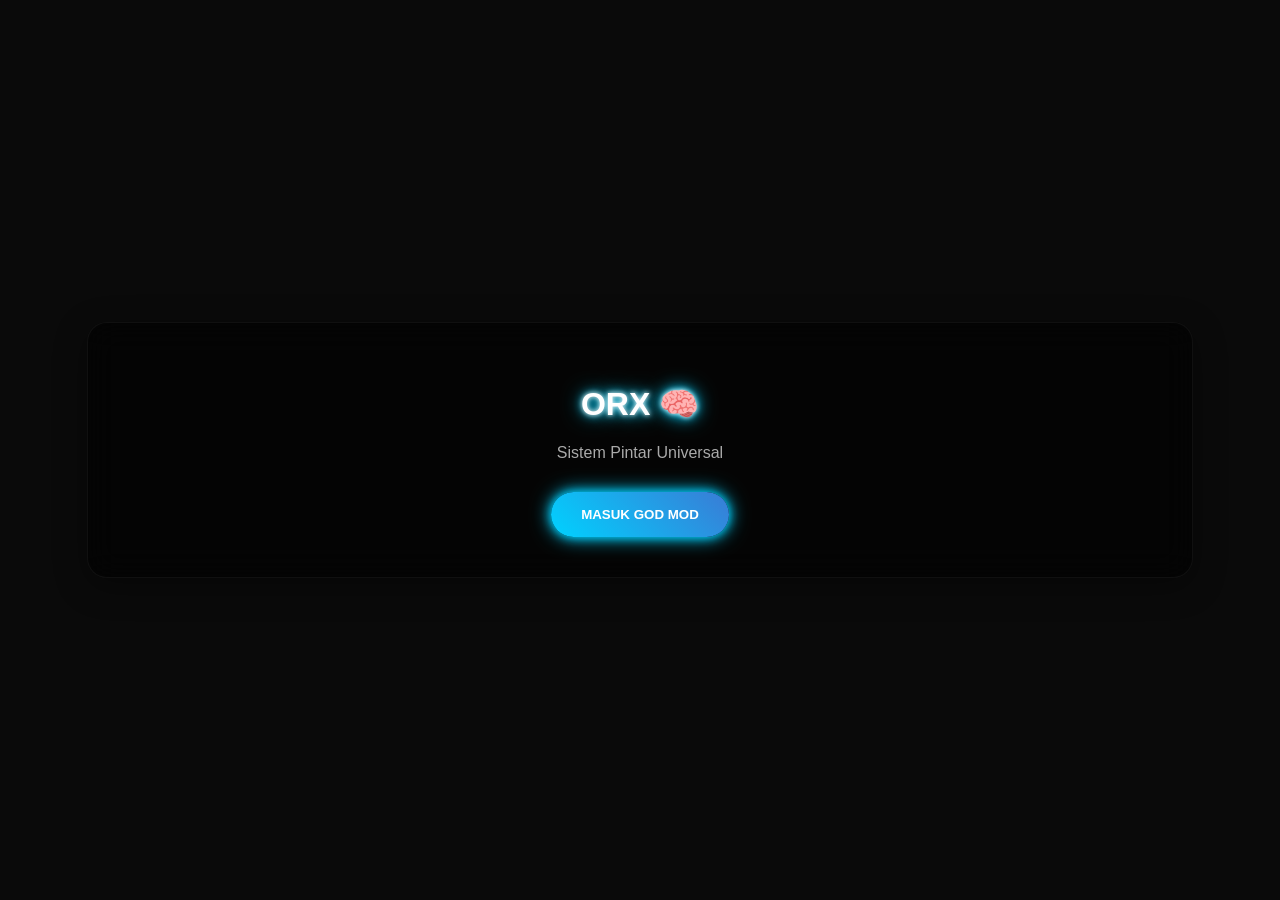
==== index.html @ 50ae7d08 "Create index.html" ====
<!DOCTYPE html>
<html lang="ms">
<head>
    <meta charset="UTF-8">
    <meta name="viewport" content="width=device-width, initial-scale=1.0">
    <title>ORX 🧠 GOD MOD</title>
    <link rel="stylesheet" href="assets/css/glassmorphism.css">
    <link rel="stylesheet" href="assets/css/neon-glow.css">
    <style>
        body {
            background: #0a0a0a; /* Gelap pekat untuk naikkan efek neon */
            font-family: 'Segoe UI', sans-serif;
            display: flex;
            justify-content: center;
            align-items: center;
            height: 100vh;
            margin: 0;
            overflow: hidden;
        }
    </style>
</head>
<body>

    <div class="orx-glass orx-dark-glass" style="padding: 40px; text-align: center; width: 80%;">
        <h1 class="neon-text">ORX 🧠</h1>
        <p style="color: #aaa;">Sistem Pintar Universal</p>
        
        <div style="margin-top: 30px;">
            <button class="btn-orx neon-blue" style="padding: 15px 30px; border-radius: 50px;">
                MASUK GOD MOD
            </button>
        </div>
    </div>

    <script src="assets/js/haptic-engine.js"></script>
</body>
</html>
---- assets/css/glassmorphism.css ----
/* Efek Kaca Lutsinar ORX */
.orx-glass {
    background: rgba(255, 255, 255, 0.05);
    backdrop-filter: blur(12px);
    -webkit-backdrop-filter: blur(12px);
    border: 1px solid rgba(255, 255, 255, 0.1);
    border-radius: 20px;
    box-shadow: 0 8px 32px 0 rgba(0, 0, 0, 0.37);
}

.orx-dark-glass {
    background: rgba(0, 0, 0, 0.6);
    backdrop-filter: blur(15px);
    border: 1px solid rgba(255, 255, 255, 0.05);
}
---- assets/css/neon-glow.css ----
/* Neon Glow untuk Button & Border */
.neon-blue {
    box-shadow: 0 0 10px #00d2ff, 0 0 20px #00d2ff;
    border: 2px solid #00d2ff;
}

.neon-text {
    color: #fff;
    text-shadow: 0 0 5px #fff, 0 0 10px #00d2ff, 0 0 20px #00d2ff;
}

.btn-orx {
    transition: all 0.3s ease;
    background: linear-gradient(45deg, #00d2ff, #3a7bd5);
    border: none;
    color: white;
    font-weight: bold;
    cursor: pointer;
}

.btn-orx:active {
    transform: scale(0.95);
    filter: brightness(1.2);
}
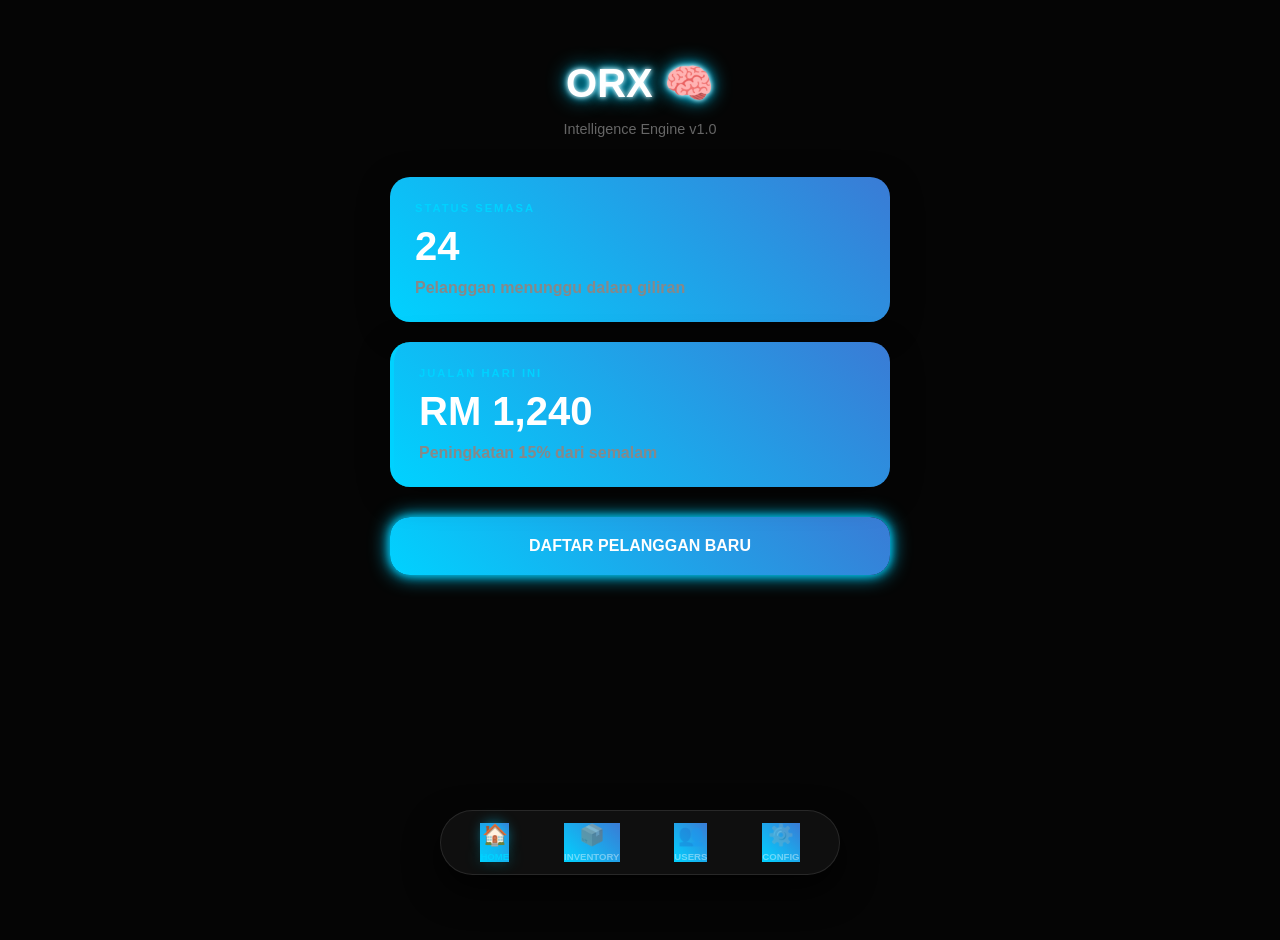
==== commit 32dd9e7a: "Update index.html" ====
--- a/index.html
+++ b/index.html
@@ -2,36 +2,151 @@
 <html lang="ms">
 <head>
     <meta charset="UTF-8">
-    <meta name="viewport" content="width=device-width, initial-scale=1.0">
+    <meta name="viewport" content="width=device-width, initial-scale=1.0, maximum-scale=1.0, user-scalable=no">
     <title>ORX 🧠 GOD MOD</title>
     <link rel="stylesheet" href="assets/css/glassmorphism.css">
     <link rel="stylesheet" href="assets/css/neon-glow.css">
     <style>
         body {
-            background: #0a0a0a; /* Gelap pekat untuk naikkan efek neon */
-            font-family: 'Segoe UI', sans-serif;
+            background: #050505; /* Lebih gelap untuk kontras neon */
+            font-family: 'Segoe UI', Roboto, Helvetica, Arial, sans-serif;
+            color: white;
+            margin: 0;
+            padding: 20px;
             display: flex;
-            justify-content: center;
+            flex-direction: column;
             align-items: center;
-            height: 100vh;
-            margin: 0;
+            min-height: 100vh;
+        }
+
+        /* Container Utama */
+        .orx-container {
+            width: 100%;
+            max-width: 500px;
+            margin-top: 40px;
+            padding-bottom: 100px; /* Ruang untuk navbar bawah */
+        }
+
+        /* ORX-Card Style */
+        .orx-card {
+            margin-bottom: 20px;
+            padding: 25px;
+            position: relative;
             overflow: hidden;
+            transition: transform 0.3s ease;
+        }
+
+        .orx-card:active {
+            transform: scale(0.98);
+        }
+
+        .card-label {
+            font-size: 0.7rem;
+            text-transform: uppercase;
+            letter-spacing: 2px;
+            color: #00d2ff;
+            margin-bottom: 10px;
+            display: block;
+        }
+
+        .card-value {
+            font-size: 2.5rem;
+            font-weight: bold;
+            margin: 10px 0;
+        }
+
+        /* Navbar Bawah Style */
+        .orx-nav-container {
+            position: fixed;
+            bottom: 25px;
+            left: 50%;
+            transform: translateX(-50%);
+            width: 90%;
+            max-width: 400px;
+            z-index: 1000;
+        }
+
+        .orx-navbar {
+            display: flex;
+            justify-content: space-around;
+            align-items: center;
+            padding: 12px;
+            background: rgba(20, 20, 20, 0.7);
+            backdrop-filter: blur(20px);
+            -webkit-backdrop-filter: blur(20px);
+            border: 1px solid rgba(255, 255, 255, 0.1);
+            border-radius: 35px;
+            box-shadow: 0 15px 35px rgba(0, 0, 0, 0.8);
+        }
+
+        .nav-item {
+            text-decoration: none;
+            font-size: 1.3rem;
+            display: flex;
+            flex-direction: column;
+            align-items: center;
+            color: rgba(255, 255, 255, 0.4);
+        }
+
+        .nav-item.active {
+            color: #00d2ff;
+            text-shadow: 0 0 15px #00d2ff;
+        }
+
+        .nav-label {
+            font-size: 0.6rem;
+            margin-top: 4px;
+            text-transform: uppercase;
         }
     </style>
 </head>
 <body>
 
-    <div class="orx-glass orx-dark-glass" style="padding: 40px; text-align: center; width: 80%;">
-        <h1 class="neon-text">ORX 🧠</h1>
-        <p style="color: #aaa;">Sistem Pintar Universal</p>
-        
-        <div style="margin-top: 30px;">
-            <button class="btn-orx neon-blue" style="padding: 15px 30px; border-radius: 50px;">
-                MASUK GOD MOD
-            </button>
+    <div class="orx-container">
+        <header style="text-align: center; margin-bottom: 40px;">
+            <h1 class="neon-text" style="font-size: 2.5rem; margin: 0;">ORX 🧠</h1>
+            <p style="color: #666; font-size: 0.9rem;">Intelligence Engine v1.0</p>
+        </header>
+
+        <div class="orx-card orx-glass btn-orx">
+            <span class="card-label">Status Semasa</span>
+            <div class="card-value">24</div>
+            <p style="color: #888; margin: 0;">Pelanggan menunggu dalam giliran</p>
         </div>
+
+        <div class="orx-card orx-glass btn-orx" style="border-left: 4px solid #00d2ff;">
+            <span class="card-label">Jualan Hari Ini</span>
+            <div class="card-value">RM 1,240</div>
+            <p style="color: #888; margin: 0;">Peningkatan 15% dari semalam</p>
+        </div>
+
+        <button class="btn-orx neon-blue" style="width: 100%; padding: 20px; border-radius: 20px; font-size: 1rem; margin-top: 10px;">
+            DAFTAR PELANGGAN BARU
+        </button>
+    </div>
+
+    <div class="orx-nav-container">
+        <nav class="orx-navbar">
+            <a href="#" class="nav-item active btn-orx">
+                <span>🏠</span>
+                <span class="nav-label">Home</span>
+            </a>
+            <a href="#" class="nav-item btn-orx">
+                <span>📦</span>
+                <span class="nav-label">Inventory</span>
+            </a>
+            <a href="#" class="nav-item btn-orx">
+                <span>👥</span>
+                <span class="nav-label">Users</span>
+            </a>
+            <a href="#" class="nav-item btn-orx">
+                <span>⚙️</span>
+                <span class="nav-label">Config</span>
+            </a>
+        </nav>
     </div>
 
     <script src="assets/js/haptic-engine.js"></script>
+    <script src="assets/js/particle-fx.js"></script>
 </body>
 </html>
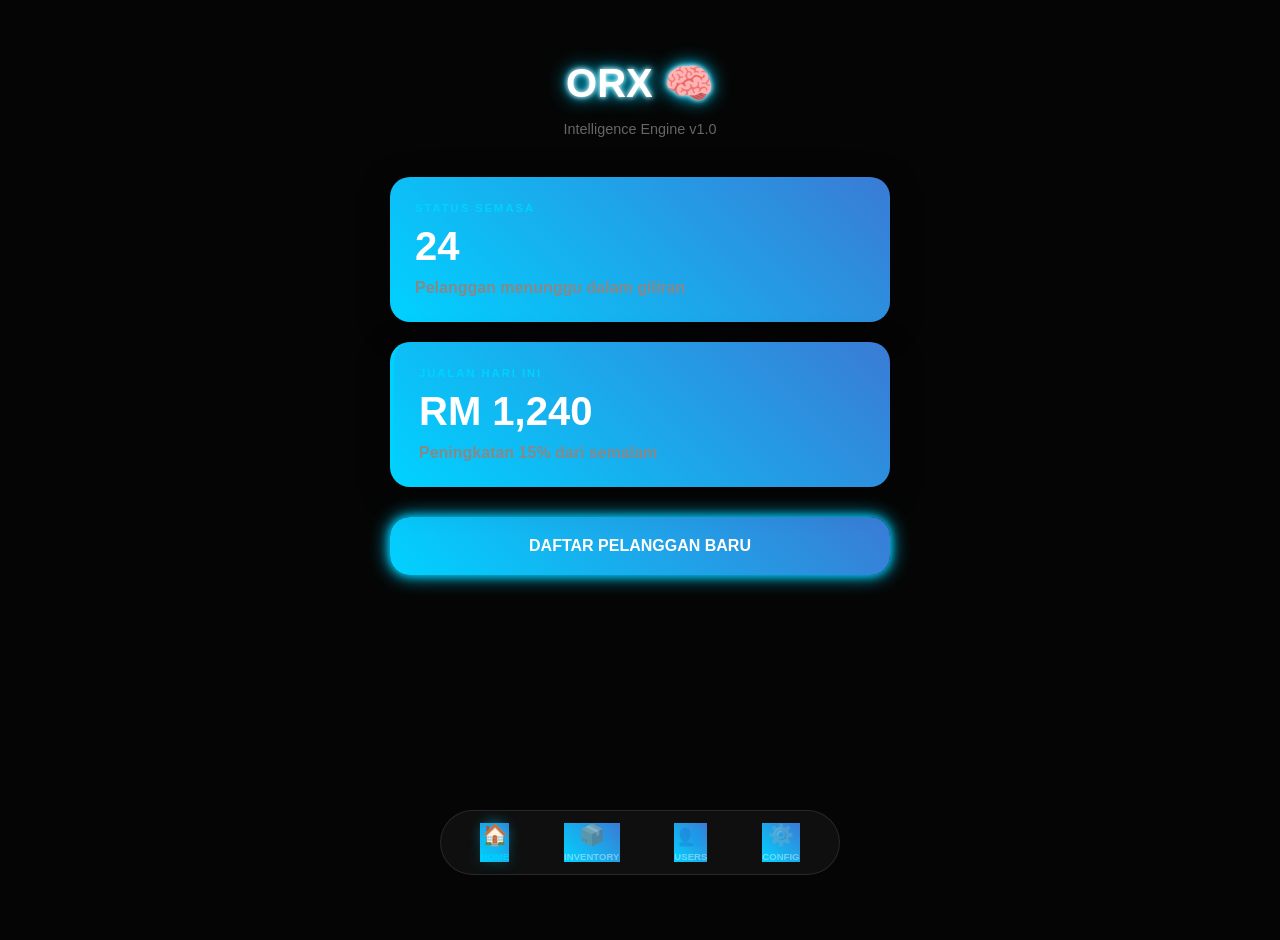
==== commit 4c06b8d0: "Update index.html" ====
--- a/index.html
+++ b/index.html
@@ -8,7 +8,7 @@
     <link rel="stylesheet" href="assets/css/neon-glow.css">
     <style>
         body {
-            background: #050505; /* Lebih gelap untuk kontras neon */
+            background: #050505; 
             font-family: 'Segoe UI', Roboto, Helvetica, Arial, sans-serif;
             color: white;
             margin: 0;
@@ -19,15 +19,14 @@
             min-height: 100vh;
         }
 
-        /* Container Utama */
         .orx-container {
             width: 100%;
             max-width: 500px;
             margin-top: 40px;
-            padding-bottom: 100px; /* Ruang untuk navbar bawah */
+            padding-bottom: 120px;
         }
 
-        /* ORX-Card Style */
+        /* Card & UI Components */
         .orx-card {
             margin-bottom: 20px;
             padding: 25px;
@@ -36,68 +35,39 @@
             transition: transform 0.3s ease;
         }
 
-        .orx-card:active {
-            transform: scale(0.98);
+        .card-label { font-size: 0.7rem; text-transform: uppercase; letter-spacing: 2px; color: #00d2ff; margin-bottom: 10px; display: block; }
+        .card-value { font-size: 2.5rem; font-weight: bold; margin: 10px 0; }
+
+        /* Modal Styles */
+        .orx-modal-overlay {
+            position: fixed; top: 0; left: 0; width: 100%; height: 100%;
+            background: rgba(0, 0, 0, 0.7); backdrop-filter: blur(5px);
+            z-index: 2000; display: none; opacity: 0; transition: opacity 0.3s ease;
         }
+        .orx-modal-sheet {
+            position: fixed; bottom: -100%; left: 0; width: 100%;
+            background: rgba(15, 15, 15, 0.95); backdrop-filter: blur(25px);
+            border-top: 2px solid rgba(0, 210, 255, 0.3);
+            border-radius: 30px 30px 0 0; padding: 30px 20px 50px 20px;
+            z-index: 2001; transition: bottom 0.5s cubic-bezier(0.175, 0.885, 0.32, 1.15);
+            box-sizing: border-box;
+        }
+        .orx-modal-active .orx-modal-overlay { display: block; opacity: 1; }
+        .orx-modal-active .orx-modal-sheet { bottom: 0; }
+        .modal-handle { width: 40px; height: 5px; background: rgba(255, 255, 255, 0.2); border-radius: 10px; margin: -15px auto 20px auto; }
 
-        .card-label {
-            font-size: 0.7rem;
-            text-transform: uppercase;
-            letter-spacing: 2px;
-            color: #00d2ff;
-            margin-bottom: 10px;
-            display: block;
-        }
+        /* Input Styles */
+        .orx-input-group { position: relative; margin-bottom: 25px; width: 100%; }
+        .orx-field { width: 100%; padding: 15px 0; font-size: 1rem; color: #fff; background: transparent; border: none; border-bottom: 2px solid rgba(255, 255, 255, 0.1); outline: none; }
+        .orx-label { position: absolute; top: 15px; left: 0; font-size: 1rem; color: rgba(255, 255, 255, 0.4); pointer-events: none; transition: all 0.3s ease; }
+        .orx-field:focus ~ .orx-label, .orx-field:valid ~ .orx-label { top: -15px; font-size: 0.7rem; color: #00d2ff; }
 
-        .card-value {
-            font-size: 2.5rem;
-            font-weight: bold;
-            margin: 10px 0;
-        }
-
-        /* Navbar Bawah Style */
-        .orx-nav-container {
-            position: fixed;
-            bottom: 25px;
-            left: 50%;
-            transform: translateX(-50%);
-            width: 90%;
-            max-width: 400px;
-            z-index: 1000;
-        }
-
-        .orx-navbar {
-            display: flex;
-            justify-content: space-around;
-            align-items: center;
-            padding: 12px;
-            background: rgba(20, 20, 20, 0.7);
-            backdrop-filter: blur(20px);
-            -webkit-backdrop-filter: blur(20px);
-            border: 1px solid rgba(255, 255, 255, 0.1);
-            border-radius: 35px;
-            box-shadow: 0 15px 35px rgba(0, 0, 0, 0.8);
-        }
-
-        .nav-item {
-            text-decoration: none;
-            font-size: 1.3rem;
-            display: flex;
-            flex-direction: column;
-            align-items: center;
-            color: rgba(255, 255, 255, 0.4);
-        }
-
-        .nav-item.active {
-            color: #00d2ff;
-            text-shadow: 0 0 15px #00d2ff;
-        }
-
-        .nav-label {
-            font-size: 0.6rem;
-            margin-top: 4px;
-            text-transform: uppercase;
-        }
+        /* Navbar */
+        .orx-nav-container { position: fixed; bottom: 25px; left: 50%; transform: translateX(-50%); width: 90%; max-width: 400px; z-index: 1000; }
+        .orx-navbar { display: flex; justify-content: space-around; padding: 12px; background: rgba(20, 20, 20, 0.7); backdrop-filter: blur(20px); border: 1px solid rgba(255, 255, 255, 0.1); border-radius: 35px; }
+        .nav-item { text-decoration: none; font-size: 1.3rem; display: flex; flex-direction: column; align-items: center; color: rgba(255, 255, 255, 0.4); }
+        .nav-item.active { color: #00d2ff; text-shadow: 0 0 15px #00d2ff; }
+        .nav-label { font-size: 0.6rem; margin-top: 4px; text-transform: uppercase; }
     </style>
 </head>
 <body>
@@ -120,32 +90,51 @@
             <p style="color: #888; margin: 0;">Peningkatan 15% dari semalam</p>
         </div>
 
-        <button class="btn-orx neon-blue" style="width: 100%; padding: 20px; border-radius: 20px; font-size: 1rem; margin-top: 10px;">
+        <button class="btn-orx neon-blue" onclick="openORXModal()" style="width: 100%; padding: 20px; border-radius: 20px; font-size: 1rem; margin-top: 10px;">
             DAFTAR PELANGGAN BARU
         </button>
     </div>
 
+    <div id="registrationModal">
+        <div class="orx-modal-overlay" onclick="closeORXModal()"></div>
+        <div class="orx-modal-sheet">
+            <div class="modal-handle"></div>
+            <h2 style="text-align:center; color:#00d2ff; letter-spacing:2px; font-size:1.2rem; margin-bottom:30px;">ORX REGISTER</h2>
+            
+            <div class="orx-input-group">
+                <input type="text" class="orx-field" required>
+                <label class="orx-label">Nama Penuh</label>
+            </div>
+            <div class="orx-input-group">
+                <input type="tel" class="orx-field" required>
+                <label class="orx-label">No. Telefon</label>
+            </div>
+
+            <button class="btn-orx neon-blue" onclick="closeORXModal()" style="width: 100%; padding: 18px; border-radius: 15px; margin-top: 10px;">
+                SAHKAN DATA 🧠
+            </button>
+        </div>
+    </div>
+
     <div class="orx-nav-container">
         <nav class="orx-navbar">
-            <a href="#" class="nav-item active btn-orx">
-                <span>🏠</span>
-                <span class="nav-label">Home</span>
-            </a>
-            <a href="#" class="nav-item btn-orx">
-                <span>📦</span>
-                <span class="nav-label">Inventory</span>
-            </a>
-            <a href="#" class="nav-item btn-orx">
-                <span>👥</span>
-                <span class="nav-label">Users</span>
-            </a>
-            <a href="#" class="nav-item btn-orx">
-                <span>⚙️</span>
-                <span class="nav-label">Config</span>
-            </a>
+            <a href="#" class="nav-item active btn-orx"><span>🏠</span><span class="nav-label">Home</span></a>
+            <a href="#" class="nav-item btn-orx"><span>📦</span><span class="nav-label">Inventory</span></a>
+            <a href="#" class="nav-item btn-orx"><span>👥</span><span class="nav-label">Users</span></a>
+            <a href="#" class="nav-item btn-orx"><span>⚙️</span><span class="nav-label">Config</span></a>
         </nav>
     </div>
 
+    <script>
+        function openORXModal() {
+            document.getElementById('registrationModal').classList.add('orx-modal-active');
+            if(window.ORXHaptic) ORXHaptic.success();
+        }
+        function closeORXModal() {
+            document.getElementById('registrationModal').classList.remove('orx-modal-active');
+            if(window.ORXHaptic) ORXHaptic.light();
+        }
+    </script>
     <script src="assets/js/haptic-engine.js"></script>
     <script src="assets/js/particle-fx.js"></script>
 </body>
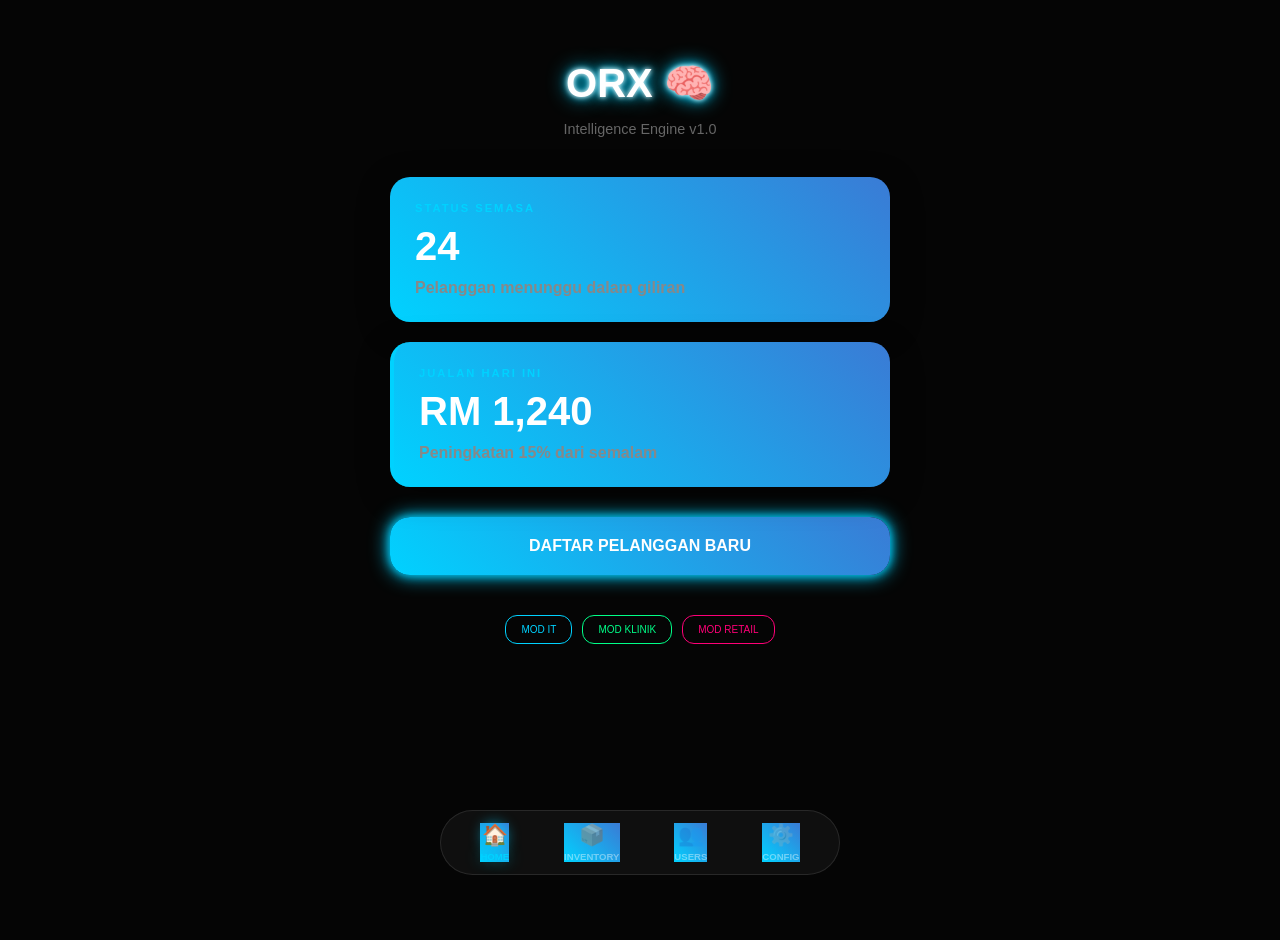
==== commit 8fadc523: "Update index.html" ====
--- a/index.html
+++ b/index.html
@@ -23,7 +23,7 @@
             width: 100%;
             max-width: 500px;
             margin-top: 40px;
-            padding-bottom: 120px;
+            padding-bottom: 150px; /* Ruang lebih untuk switcher */
         }
 
         /* Card & UI Components */
@@ -32,10 +32,10 @@
             padding: 25px;
             position: relative;
             overflow: hidden;
-            transition: transform 0.3s ease;
+            transition: all 0.3s ease;
         }
 
-        .card-label { font-size: 0.7rem; text-transform: uppercase; letter-spacing: 2px; color: #00d2ff; margin-bottom: 10px; display: block; }
+        .card-label { font-size: 0.7rem; text-transform: uppercase; letter-spacing: 2px; color: #00d2ff; margin-bottom: 10px; display: block; transition: color 0.3s ease; }
         .card-value { font-size: 2.5rem; font-weight: bold; margin: 10px 0; }
 
         /* Modal Styles */
@@ -68,13 +68,17 @@
         .nav-item { text-decoration: none; font-size: 1.3rem; display: flex; flex-direction: column; align-items: center; color: rgba(255, 255, 255, 0.4); }
         .nav-item.active { color: #00d2ff; text-shadow: 0 0 15px #00d2ff; }
         .nav-label { font-size: 0.6rem; margin-top: 4px; text-transform: uppercase; }
+        
+        /* Module Switcher Buttons */
+        .switcher-bar { margin-top: 40px; display: flex; gap: 10px; justify-content: center; flex-wrap: wrap; }
+        .btn-switch { background:none; border:1px solid rgba(255,255,255,0.2); color:#fff; padding:8px 15px; border-radius:12px; font-size:10px; cursor:pointer; transition: all 0.3s; }
     </style>
 </head>
 <body>
 
     <div class="orx-container">
         <header style="text-align: center; margin-bottom: 40px;">
-            <h1 class="neon-text" style="font-size: 2.5rem; margin: 0;">ORX 🧠</h1>
+            <h1 class="neon-text" style="font-size: 2.5rem; margin: 0; transition: all 0.5s ease;">ORX 🧠</h1>
             <p style="color: #666; font-size: 0.9rem;">Intelligence Engine v1.0</p>
         </header>
 
@@ -90,16 +94,22 @@
             <p style="color: #888; margin: 0;">Peningkatan 15% dari semalam</p>
         </div>
 
-        <button class="btn-orx neon-blue" onclick="openORXModal()" style="width: 100%; padding: 20px; border-radius: 20px; font-size: 1rem; margin-top: 10px;">
+        <button id="mainActionBtn" class="btn-orx neon-blue" onclick="openORXModal()" style="width: 100%; padding: 20px; border-radius: 20px; font-size: 1rem; margin-top: 10px; transition: all 0.5s ease;">
             DAFTAR PELANGGAN BARU
         </button>
+
+        <div class="switcher-bar">
+            <button class="btn-switch" onclick="switchORXModule('IT_STORE')" style="border-color:#00d2ff; color:#00d2ff;">MOD IT</button>
+            <button class="btn-switch" onclick="switchORXModule('CLINIC')" style="border-color:#00ff88; color:#00ff88;">MOD KLINIK</button>
+            <button class="btn-switch" onclick="switchORXModule('RETAIL')" style="border-color:#ff0077; color:#ff0077;">MOD RETAIL</button>
+        </div>
     </div>
 
     <div id="registrationModal">
         <div class="orx-modal-overlay" onclick="closeORXModal()"></div>
         <div class="orx-modal-sheet">
             <div class="modal-handle"></div>
-            <h2 style="text-align:center; color:#00d2ff; letter-spacing:2px; font-size:1.2rem; margin-bottom:30px;">ORX REGISTER</h2>
+            <h2 id="modalTitle" style="text-align:center; color:#00d2ff; letter-spacing:2px; font-size:1.2rem; margin-bottom:30px;">ORX REGISTER</h2>
             
             <div class="orx-input-group">
                 <input type="text" class="orx-field" required>
@@ -110,7 +120,7 @@
                 <label class="orx-label">No. Telefon</label>
             </div>
 
-            <button class="btn-orx neon-blue" onclick="closeORXModal()" style="width: 100%; padding: 18px; border-radius: 15px; margin-top: 10px;">
+            <button id="modalActionBtn" class="btn-orx neon-blue" onclick="closeORXModal()" style="width: 100%; padding: 18px; border-radius: 15px; margin-top: 10px;">
                 SAHKAN DATA 🧠
             </button>
         </div>
@@ -137,5 +147,6 @@
     </script>
     <script src="assets/js/haptic-engine.js"></script>
     <script src="assets/js/particle-fx.js"></script>
+    <script src="assets/js/module-switcher.js"></script>
 </body>
 </html>
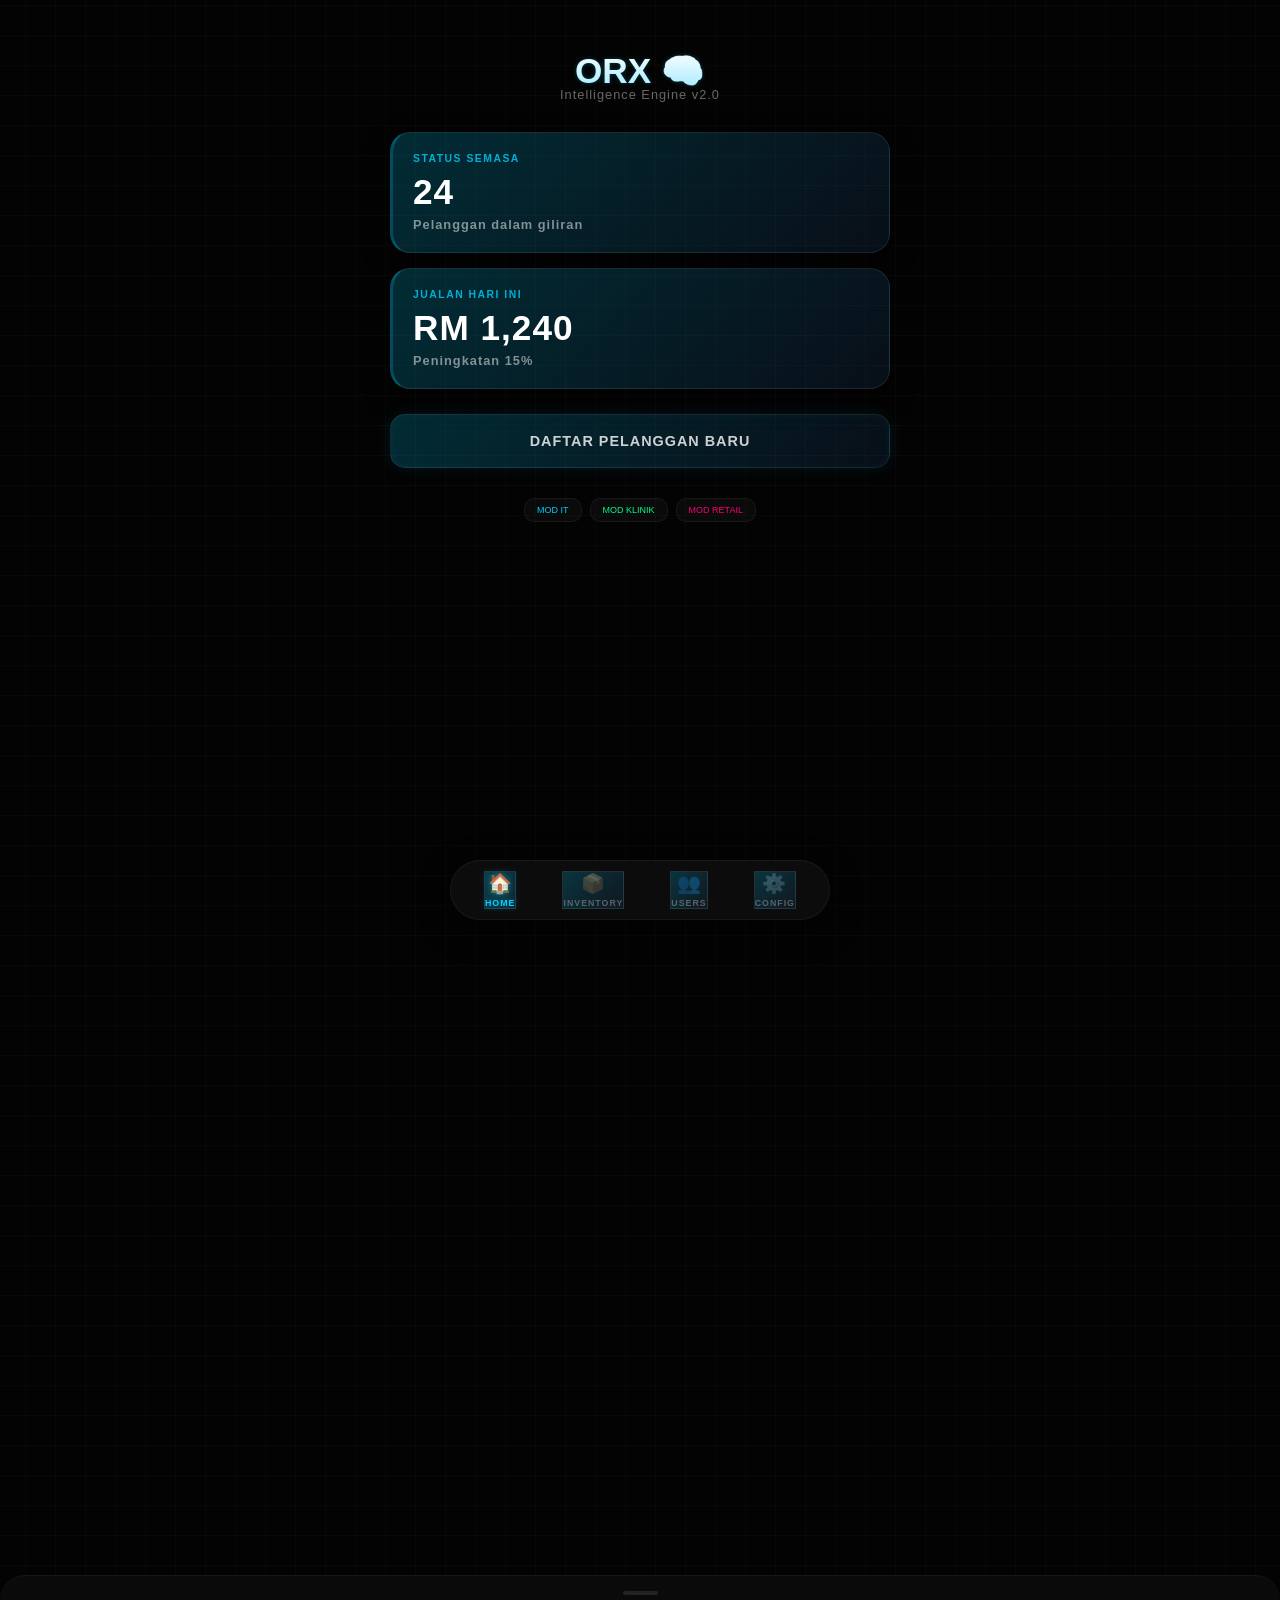
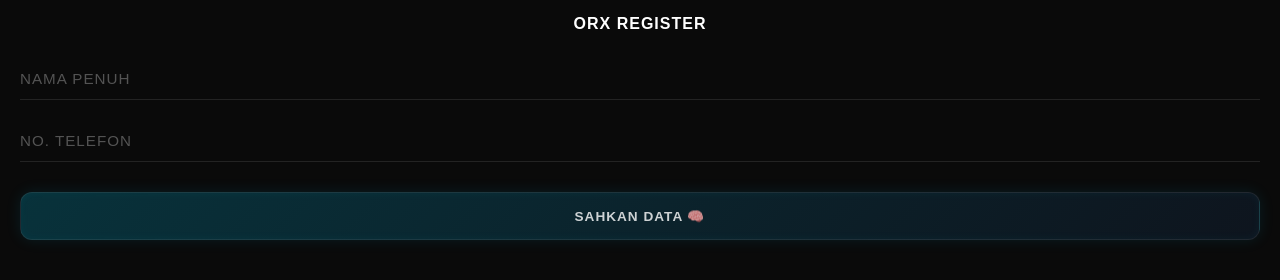
==== commit e87a0a8d: "Update index.html" ====
--- a/index.html
+++ b/index.html
@@ -3,14 +3,27 @@
 <head>
     <meta charset="UTF-8">
     <meta name="viewport" content="width=device-width, initial-scale=1.0, maximum-scale=1.0, user-scalable=no">
-    <title>ORX 🧠 GOD MOD</title>
+    <title>ORX 🧠 GOD MOD v2.0</title>
+    
     <link rel="stylesheet" href="assets/css/glassmorphism.css">
     <link rel="stylesheet" href="assets/css/neon-glow.css">
+    <link rel="stylesheet" href="assets/css/animations.css">
+    
     <style>
         body {
-            background: #050505; 
+            /* Warna asas gelap pekat */
+            background-color: #030303; 
+            /* BACKROUND GRID KOSONG DIISI DI SINI 
+              Guna linear-gradient untuk cipta grid halus.
+            */
+            background-image: 
+                linear-gradient(rgba(255, 255, 255, 0.02) 1px, transparent 1px),
+                linear-gradient(90deg, rgba(255, 255, 255, 0.02) 1px, transparent 1px);
+            background-size: 30px 30px; /* Saiz kotak grid */
+            background-position: center;
+            
             font-family: 'Segoe UI', Roboto, Helvetica, Arial, sans-serif;
-            color: white;
+            color: rgba(255, 255, 255, 0.9);
             margin: 0;
             padding: 20px;
             display: flex;
@@ -19,89 +32,69 @@
             min-height: 100vh;
         }
 
-        .orx-container {
-            width: 100%;
-            max-width: 500px;
-            margin-top: 40px;
-            padding-bottom: 150px; /* Ruang lebih untuk switcher */
-        }
+        /* Container & UI Components (Sama seperti v1.0, cuma tweak sikit padding) */
+        .orx-container { width: 100%; max-width: 500px; margin-top: 30px; padding-bottom: 150px; }
+        .orx-card { margin-bottom: 15px; padding: 20px; position: relative; overflow: hidden; transition: all 0.3s ease; }
+        .card-label { font-size: 0.65rem; text-transform: uppercase; letter-spacing: 1.5px; color: #00d2ff; margin-bottom: 8px; display: block; opacity: 0.8; }
+        .card-value { font-size: 2.2rem; font-weight: 700; margin: 5px 0; color: #fff; }
+        
+        /* Gaya Teks Header (Subtle) */
+        .header-subtitle { color: rgba(255, 255, 255, 0.4); font-size: 0.8rem; letter-spacing: 1px; margin-top: -5px; }
 
-        /* Card & UI Components */
-        .orx-card {
-            margin-bottom: 20px;
-            padding: 25px;
-            position: relative;
-            overflow: hidden;
-            transition: all 0.3s ease;
-        }
-
-        .card-label { font-size: 0.7rem; text-transform: uppercase; letter-spacing: 2px; color: #00d2ff; margin-bottom: 10px; display: block; transition: color 0.3s ease; }
-        .card-value { font-size: 2.5rem; font-weight: bold; margin: 10px 0; }
-
-        /* Modal Styles */
-        .orx-modal-overlay {
-            position: fixed; top: 0; left: 0; width: 100%; height: 100%;
-            background: rgba(0, 0, 0, 0.7); backdrop-filter: blur(5px);
-            z-index: 2000; display: none; opacity: 0; transition: opacity 0.3s ease;
-        }
-        .orx-modal-sheet {
-            position: fixed; bottom: -100%; left: 0; width: 100%;
-            background: rgba(15, 15, 15, 0.95); backdrop-filter: blur(25px);
-            border-top: 2px solid rgba(0, 210, 255, 0.3);
-            border-radius: 30px 30px 0 0; padding: 30px 20px 50px 20px;
-            z-index: 2001; transition: bottom 0.5s cubic-bezier(0.175, 0.885, 0.32, 1.15);
-            box-sizing: border-box;
-        }
+        /* Modal Styles (Sama, pekatkan sikit) */
+        .orx-modal-overlay { position: fixed; top: 0; left: 0; width: 100%; height: 100%; background: rgba(0, 0, 0, 0.8); backdrop-filter: blur(5px); z-index: 2000; display: none; opacity: 0; transition: opacity 0.3s ease; }
+        .orx-modal-sheet { position: fixed; bottom: -100%; left: 0; width: 100%; background: #0a0a0a; border-top: 1px solid rgba(255, 255, 255, 0.05); border-radius: 25px 25px 0 0; padding: 25px 20px 40px 20px; z-index: 2001; transition: bottom 0.4s cubic-bezier(0.4, 0, 0.2, 1); box-sizing: border-box; }
         .orx-modal-active .orx-modal-overlay { display: block; opacity: 1; }
         .orx-modal-active .orx-modal-sheet { bottom: 0; }
-        .modal-handle { width: 40px; height: 5px; background: rgba(255, 255, 255, 0.2); border-radius: 10px; margin: -15px auto 20px auto; }
+        .modal-handle { width: 35px; height: 4px; background: rgba(255, 255, 255, 0.1); border-radius: 10px; margin: -10px auto 20px auto; }
 
-        /* Input Styles */
-        .orx-input-group { position: relative; margin-bottom: 25px; width: 100%; }
-        .orx-field { width: 100%; padding: 15px 0; font-size: 1rem; color: #fff; background: transparent; border: none; border-bottom: 2px solid rgba(255, 255, 255, 0.1); outline: none; }
-        .orx-label { position: absolute; top: 15px; left: 0; font-size: 1rem; color: rgba(255, 255, 255, 0.4); pointer-events: none; transition: all 0.3s ease; }
-        .orx-field:focus ~ .orx-label, .orx-field:valid ~ .orx-label { top: -15px; font-size: 0.7rem; color: #00d2ff; }
+        /* Input Styles (Premium Dark) */
+        .orx-input-group { position: relative; margin-bottom: 20px; width: 100%; }
+        .orx-field { width: 100%; padding: 12px 0; font-size: 0.95rem; color: #fff; background: transparent; border: none; border-bottom: 1px solid rgba(255, 255, 255, 0.1); outline: none; }
+        .orx-label { position: absolute; top: 12px; left: 0; font-size: 0.95rem; color: rgba(255, 255, 255, 0.3); pointer-events: none; transition: all 0.2s ease; text-transform: uppercase; letter-spacing: 1px; }
+        .orx-field:focus ~ .orx-label, .orx-field:valid ~ .orx-label { top: -12px; font-size: 0.65rem; color: #00d2ff; opacity: 1; }
 
-        /* Navbar */
-        .orx-nav-container { position: fixed; bottom: 25px; left: 50%; transform: translateX(-50%); width: 90%; max-width: 400px; z-index: 1000; }
-        .orx-navbar { display: flex; justify-content: space-around; padding: 12px; background: rgba(20, 20, 20, 0.7); backdrop-filter: blur(20px); border: 1px solid rgba(255, 255, 255, 0.1); border-radius: 35px; }
-        .nav-item { text-decoration: none; font-size: 1.3rem; display: flex; flex-direction: column; align-items: center; color: rgba(255, 255, 255, 0.4); }
-        .nav-item.active { color: #00d2ff; text-shadow: 0 0 15px #00d2ff; }
-        .nav-label { font-size: 0.6rem; margin-top: 4px; text-transform: uppercase; }
+        /* Navbar (Sama, pekatkan sikit) */
+        .orx-nav-container { position: fixed; bottom: 20px; left: 50%; transform: translateX(-50%); width: 92%; max-width: 380px; z-index: 1000; }
+        .orx-navbar { display: flex; justify-content: space-around; padding: 10px; background: rgba(15, 15, 15, 0.8); backdrop-filter: blur(15px); border: 1px solid rgba(255, 255, 255, 0.05); border-radius: 30px; box-shadow: 0 10px 30px rgba(0, 0, 0, 0.5); }
+        .nav-item { text-decoration: none; font-size: 1.2rem; display: flex; flex-direction: column; align-items: center; color: rgba(255, 255, 255, 0.3); transition: all 0.3s; }
+        .nav-item.active { color: #00d2ff; filter: drop-shadow(0 0 3px rgba(0, 210, 255, 0.5)); }
+        .nav-label { font-size: 0.55rem; margin-top: 3px; text-transform: uppercase; letter-spacing: 1px; }
         
-        /* Module Switcher Buttons */
-        .switcher-bar { margin-top: 40px; display: flex; gap: 10px; justify-content: center; flex-wrap: wrap; }
-        .btn-switch { background:none; border:1px solid rgba(255,255,255,0.2); color:#fff; padding:8px 15px; border-radius:12px; font-size:10px; cursor:pointer; transition: all 0.3s; }
+        /* Module Switcher Buttons (Sama) */
+        .switcher-bar { margin-top: 30px; display: flex; gap: 8px; justify-content: center; flex-wrap: wrap; }
+        .btn-switch { background:rgba(255,255,255,0.03); border:1px solid rgba(255,255,255,0.05); color:rgba(255,255,255,0.5); padding:6px 12px; border-radius:10px; font-size:9px; cursor:pointer; transition: all 0.3s; text-transform: uppercase; }
+        .btn-switch:hover { background: rgba(255,255,255,0.05); color: #fff; }
     </style>
 </head>
-<body>
+<body class="orx-reveal">
 
     <div class="orx-container">
-        <header style="text-align: center; margin-bottom: 40px;">
-            <h1 class="neon-text" style="font-size: 2.5rem; margin: 0; transition: all 0.5s ease;">ORX 🧠</h1>
-            <p style="color: #666; font-size: 0.9rem;">Intelligence Engine v1.0</p>
+        <header style="text-align: center; margin-bottom: 30px;">
+            <h1 class="neon-text orx-float" style="font-size: 2.2rem; margin: 0; transition: all 0.5s ease;">ORX 🧠</h1>
+            <p class="header-subtitle">Intelligence Engine v2.0</p>
         </header>
 
-        <div class="orx-card orx-glass btn-orx">
+        <div class="orx-card orx-glass btn-orx orx-pulse-blue" style="border-left: 3px solid rgba(0, 210, 255, 0.3);">
             <span class="card-label">Status Semasa</span>
             <div class="card-value">24</div>
-            <p style="color: #888; margin: 0;">Pelanggan menunggu dalam giliran</p>
+            <p style="color: rgba(255,255,255,0.5); margin: 0; font-size: 0.8rem;">Pelanggan dalam giliran</p>
         </div>
 
-        <div class="orx-card orx-glass btn-orx" style="border-left: 4px solid #00d2ff;">
+        <div class="orx-card orx-glass btn-orx" style="border-left: 3px solid rgba(0, 210, 255, 0.3);">
             <span class="card-label">Jualan Hari Ini</span>
             <div class="card-value">RM 1,240</div>
-            <p style="color: #888; margin: 0;">Peningkatan 15% dari semalam</p>
+            <p style="color: rgba(255,255,255,0.5); margin: 0; font-size: 0.8rem;">Peningkatan 15%</p>
         </div>
 
-        <button id="mainActionBtn" class="btn-orx neon-blue" onclick="openORXModal()" style="width: 100%; padding: 20px; border-radius: 20px; font-size: 1rem; margin-top: 10px; transition: all 0.5s ease;">
+        <button id="mainActionBtn" class="btn-orx neon-blue" onclick="openORXModal()" style="width: 100%; padding: 18px; border-radius: 15px; font-size: 0.9rem; margin-top: 10px; transition: all 0.5s ease; text-transform: uppercase; letter-spacing: 1px;">
             DAFTAR PELANGGAN BARU
         </button>
 
         <div class="switcher-bar">
-            <button class="btn-switch" onclick="switchORXModule('IT_STORE')" style="border-color:#00d2ff; color:#00d2ff;">MOD IT</button>
-            <button class="btn-switch" onclick="switchORXModule('CLINIC')" style="border-color:#00ff88; color:#00ff88;">MOD KLINIK</button>
-            <button class="btn-switch" onclick="switchORXModule('RETAIL')" style="border-color:#ff0077; color:#ff0077;">MOD RETAIL</button>
+            <button class="btn-switch" onclick="switchORXModule('IT_STORE')" style="color:#00d2ff;">MOD IT</button>
+            <button class="btn-switch" onclick="switchORXModule('CLINIC')" style="color:#00ff88;">MOD KLINIK</button>
+            <button class="btn-switch" onclick="switchORXModule('RETAIL')" style="color:#ff0077;">MOD RETAIL</button>
         </div>
     </div>
 
@@ -109,7 +102,7 @@
         <div class="orx-modal-overlay" onclick="closeORXModal()"></div>
         <div class="orx-modal-sheet">
             <div class="modal-handle"></div>
-            <h2 id="modalTitle" style="text-align:center; color:#00d2ff; letter-spacing:2px; font-size:1.2rem; margin-bottom:30px;">ORX REGISTER</h2>
+            <h2 id="modalTitle" style="text-align:center; color:#fff; letter-spacing:1px; font-size:1rem; margin-bottom:25px; text-transform: uppercase;">ORX REGISTER</h2>
             
             <div class="orx-input-group">
                 <input type="text" class="orx-field" required>
@@ -120,7 +113,7 @@
                 <label class="orx-label">No. Telefon</label>
             </div>
 
-            <button id="modalActionBtn" class="btn-orx neon-blue" onclick="closeORXModal()" style="width: 100%; padding: 18px; border-radius: 15px; margin-top: 10px;">
+            <button id="modalActionBtn" class="btn-orx neon-blue" onclick="closeORXModal()" style="width: 100%; padding: 15px; border-radius: 12px; margin-top: 10px; font-size: 0.85rem; text-transform: uppercase; letter-spacing: 1px;">
                 SAHKAN DATA 🧠
             </button>
         </div>
--- a/assets/css/glassmorphism.css
+++ b/assets/css/glassmorphism.css
@@ -1,15 +1,21 @@
-/* Efek Kaca Lutsinar ORX */
+/* ORX 🧠 Glassmorphism v2.0 (Premium Solid Edition)
+  Naikkan pekat & blur untuk readability yang lebih baik.
+*/
+
 .orx-glass {
-    background: rgba(255, 255, 255, 0.05);
-    backdrop-filter: blur(12px);
-    -webkit-backdrop-filter: blur(12px);
-    border: 1px solid rgba(255, 255, 255, 0.1);
+    /* Pekatkan sikit background */
+    background: rgba(20, 20, 20, 0.4);
+    /* Naikkan blur */
+    backdrop-filter: blur(20px) saturate(180%);
+    -webkit-backdrop-filter: blur(20px) saturate(180%);
+    /* Border lebih halus */
+    border: 1px solid rgba(255, 255, 255, 0.06);
     border-radius: 20px;
-    box-shadow: 0 8px 32px 0 rgba(0, 0, 0, 0.37);
+    /* Shadow yang lebih lembut */
+    box-shadow: 0 10px 30px 0 rgba(0, 0, 0, 0.3);
 }
 
 .orx-dark-glass {
-    background: rgba(0, 0, 0, 0.6);
-    backdrop-filter: blur(15px);
-    border: 1px solid rgba(255, 255, 255, 0.05);
+    background: rgba(10, 10, 10, 0.7);
+    border: 1px solid rgba(255, 255, 255, 0.03);
 }
--- a/assets/css/neon-glow.css
+++ b/assets/css/neon-glow.css
@@ -1,24 +1,36 @@
-/* Neon Glow untuk Button & Border */
+/* ORX 🧠 Neon Glow v2.0 (Premium Subtle Edition)
+  Tukar cahaya melampau kepada aksen rim light yang profesional.
+*/
+
 .neon-blue {
-    box-shadow: 0 0 10px #00d2ff, 0 0 20px #00d2ff;
-    border: 2px solid #00d2ff;
+    /* Subtle Rim Light */
+    box-shadow: 0 0 15px rgba(0, 210, 255, 0.1), inset 0 0 10px rgba(0, 210, 255, 0.05);
+    border: 1px solid rgba(0, 210, 255, 0.2);
 }
 
 .neon-text {
     color: #fff;
-    text-shadow: 0 0 5px #fff, 0 0 10px #00d2ff, 0 0 20px #00d2ff;
+    /* Matikan text-shadow yang melampau, guna gradient halus */
+    background: linear-gradient(180deg, #fff 0%, #a0eaff 100%);
+    -webkit-background-clip: text;
+    -webkit-text-fill-color: transparent;
+    filter: drop-shadow(0 0 2px rgba(0, 210, 255, 0.3));
 }
 
 .btn-orx {
-    transition: all 0.3s ease;
-    background: linear-gradient(45deg, #00d2ff, #3a7bd5);
-    border: none;
-    color: white;
-    font-weight: bold;
+    transition: all 0.3s cubic-bezier(0.4, 0, 0.2, 1);
+    /* Gradient yang lebih gelap & premium */
+    background: linear-gradient(135deg, rgba(0, 210, 255, 0.2) 0%, rgba(58, 123, 213, 0.1) 100%);
+    border: 1px solid rgba(255, 255, 255, 0.08);
+    color: rgba(255, 255, 255, 0.8);
+    font-weight: 600;
+    letter-spacing: 1px;
     cursor: pointer;
 }
 
 .btn-orx:active {
-    transform: scale(0.95);
-    filter: brightness(1.2);
+    transform: scale(0.97);
+    background: rgba(0, 210, 255, 0.2);
+    border-color: rgba(0, 210, 255, 0.5);
+    color: #fff;
 }
--- a/assets/css/animations.css
+++ b/assets/css/animations.css
@@ -0,0 +1,43 @@
+/* ORX Pulse Effect - Untuk Status Kritikal */
+@keyframes orx-pulse {
+    0% {
+        box-shadow: 0 0 0 0 rgba(0, 210, 255, 0.4);
+    }
+    70% {
+        box-shadow: 0 0 0 15px rgba(0, 210, 255, 0);
+    }
+    100% {
+        box-shadow: 0 0 0 0 rgba(0, 210, 255, 0);
+    }
+}
+
+.orx-pulse-blue {
+    animation: orx-pulse 2s infinite;
+}
+
+/* Floating Animation - Untuk Kad & Icon */
+@keyframes orx-float {
+    0% { transform: translateY(0px); }
+    50% { transform: translateY(-10px); }
+    100% { transform: translateY(0px); }
+}
+
+.orx-float {
+    animation: orx-float 3s ease-in-out infinite;
+}
+
+/* Slide Up untuk Content Baru */
+@keyframes orx-reveal {
+    from {
+        opacity: 0;
+        transform: translateY(20px);
+    }
+    to {
+        opacity: 1;
+        transform: translateY(0);
+    }
+}
+
+.orx-reveal {
+    animation: orx-reveal 0.5s ease forwards;
+}
